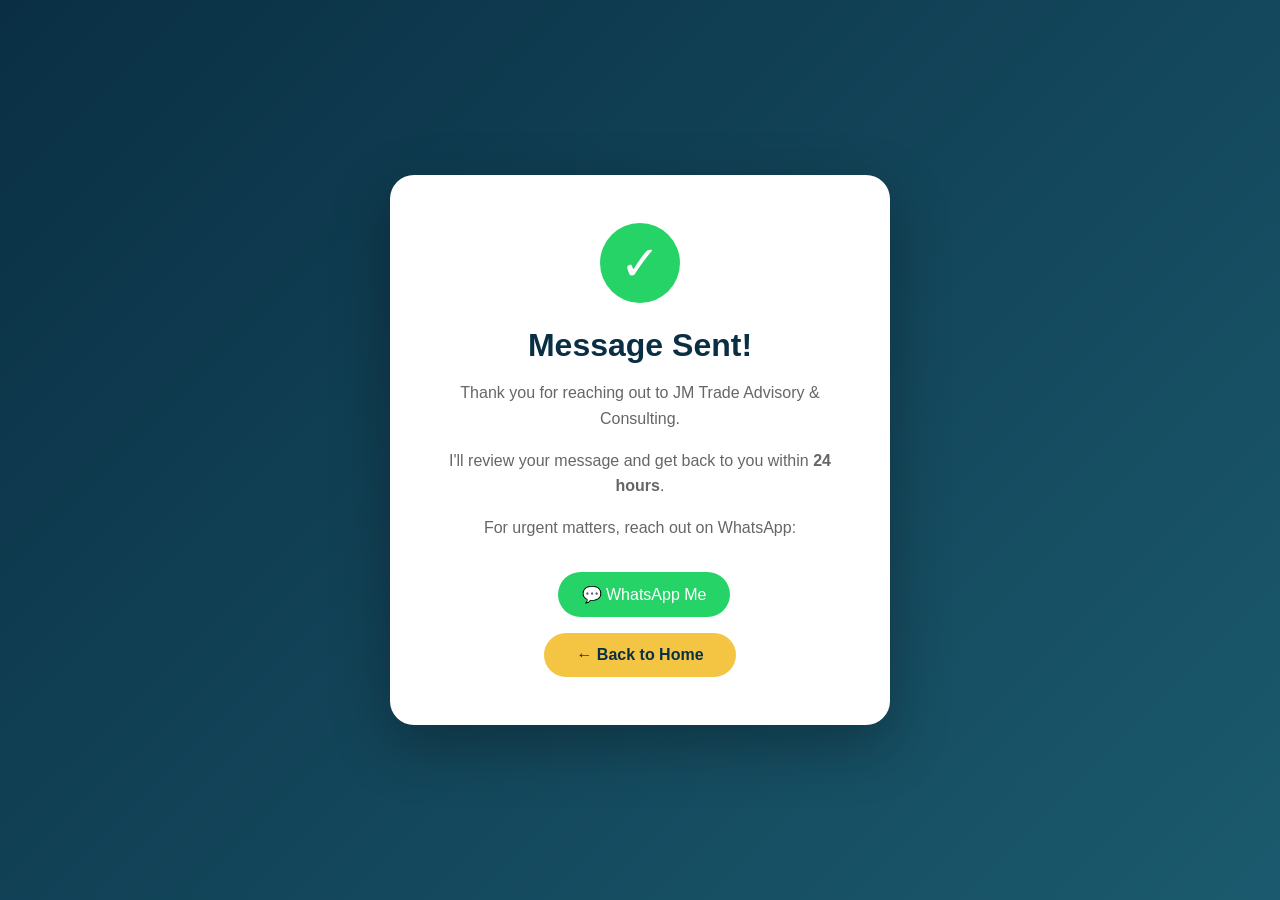
==== thank-you.html @ 04de5f15 "first commit" ====
<!DOCTYPE html>
<html lang="en">
<head>
    <meta charset="UTF-8">
    <meta name="viewport" content="width=device-width, initial-scale=1.0">
    <title>Message Sent | JM Trade Advisory</title>
    <style>
        * {
            margin: 0;
            padding: 0;
            box-sizing: border-box;
        }
        
        body {
            font-family: 'Segoe UI', Roboto, sans-serif;
            background: linear-gradient(135deg, #0a2f44 0%, #1b5a6e 100%);
            min-height: 100vh;
            display: flex;
            align-items: center;
            justify-content: center;
            padding: 20px;
        }
        
        .thankyou-card {
            background: white;
            max-width: 500px;
            padding: 3rem;
            border-radius: 24px;
            text-align: center;
            box-shadow: 0 20px 60px rgba(0,0,0,0.3);
            animation: fadeInUp 0.6s ease-out;
        }
        
        .checkmark {
            width: 80px;
            height: 80px;
            background: #25D366;
            border-radius: 50%;
            display: flex;
            align-items: center;
            justify-content: center;
            margin: 0 auto 1.5rem;
            font-size: 3rem;
            color: white;
        }
        
        h1 {
            color: #0a2f44;
            margin-bottom: 1rem;
        }
        
        p {
            color: #666;
            line-height: 1.6;
            margin-bottom: 1rem;
        }
        
        .btn {
            display: inline-block;
            background: #f4c542;
            color: #0a2f44;
            padding: 0.8rem 2rem;
            border-radius: 50px;
            text-decoration: none;
            font-weight: bold;
            margin-top: 1rem;
            transition: all 0.3s ease;
        }
        
        .btn:hover {
            transform: translateY(-3px);
            box-shadow: 0 8px 20px rgba(244, 197, 66, 0.3);
        }
        
        @keyframes fadeInUp {
            from {
                opacity: 0;
                transform: translateY(30px);
            }
            to {
                opacity: 1;
                transform: translateY(0);
            }
        }
        
        .whatsapp {
            display: inline-block;
            background: #25D366;
            color: white;
            padding: 0.8rem 1.5rem;
            border-radius: 50px;
            text-decoration: none;
            margin-top: 1rem;
            margin-left: 0.5rem;
        }
    </style>
</head>
<body>
    <div class="thankyou-card">
        <div class="checkmark">✓</div>
        <h1>Message Sent!</h1>
        <p>Thank you for reaching out to JM Trade Advisory & Consulting.</p>
        <p>I'll review your message and get back to you within <strong>24 hours</strong>.</p>
        <p>For urgent matters, reach out on WhatsApp:</p>
        <div>
            <a href="https://wa.me/243816099433" class="whatsapp" target="_blank">💬 WhatsApp Me</a>
        </div>
        <a href="index.html" class="btn">← Back to Home</a>
    </div>
</body>
</html>
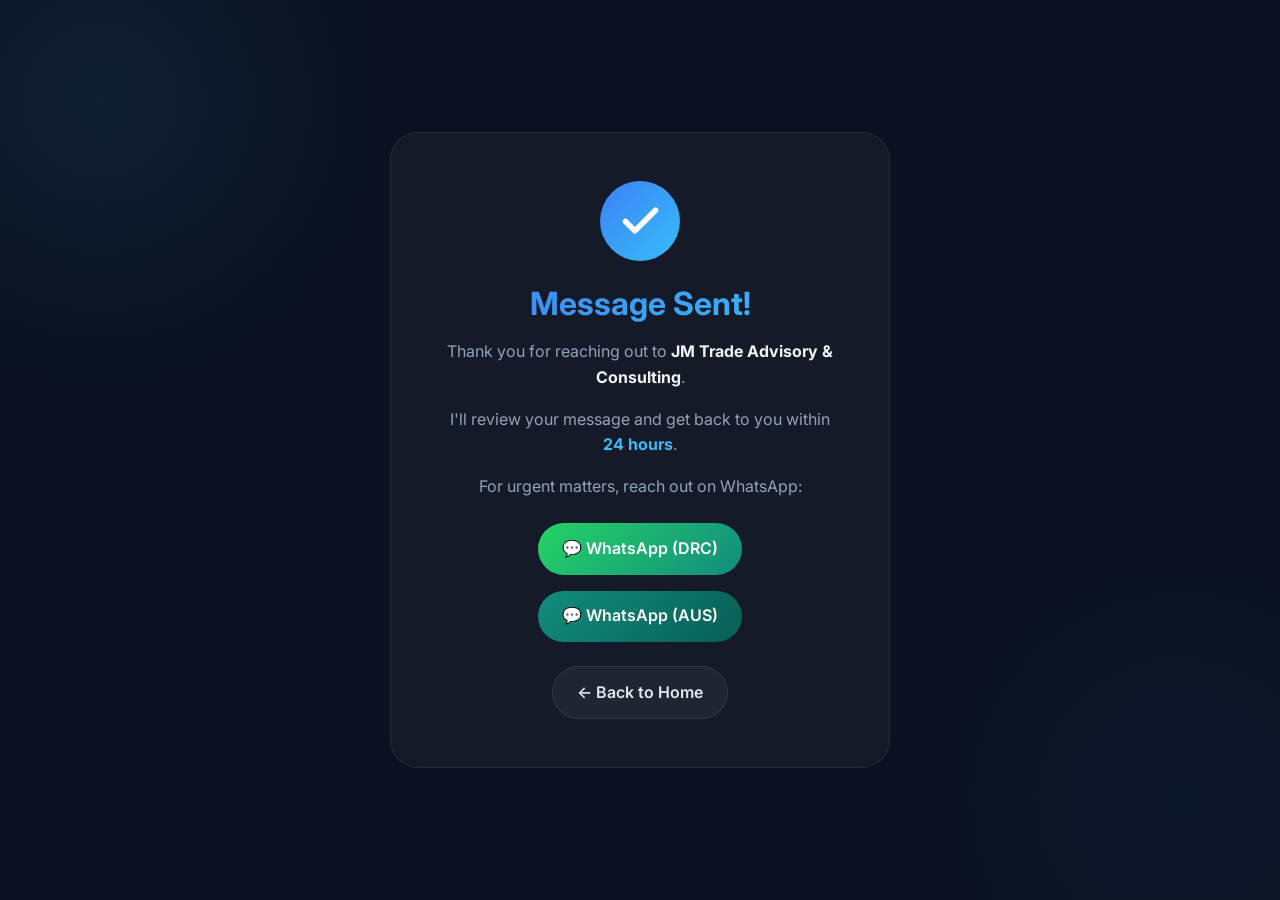
==== commit ba96a47c: "feat: add credentials section, professional profile, and update thankyou page - Added new Credential" ====
--- a/thank-you.html
+++ b/thank-you.html
@@ -3,73 +3,166 @@
 <head>
     <meta charset="UTF-8">
     <meta name="viewport" content="width=device-width, initial-scale=1.0">
-    <title>Message Sent | JM Trade Advisory</title>
+    <title>Message Sent | JM Trade Advisory & Consulting</title>
+    <meta name="description" content="Your message has been sent successfully. We'll get back to you within 24 hours.">
+    
+    <!-- Styles -->
+    <link rel="stylesheet" href="css/style.css">
+    
+    <!-- Additional thank-you specific styles (matching your theme) -->
     <style>
-        * {
-            margin: 0;
-            padding: 0;
-            box-sizing: border-box;
-        }
-        
-        body {
-            font-family: 'Segoe UI', Roboto, sans-serif;
-            background: linear-gradient(135deg, #0a2f44 0%, #1b5a6e 100%);
+        /* Full-height thank you section - matches your glass morphism */
+        .thankyou-section {
             min-height: 100vh;
             display: flex;
             align-items: center;
             justify-content: center;
-            padding: 20px;
+            background: var(--bg);
+            position: relative;
+            overflow: hidden;
+        }
+        
+        .thankyou-section::before {
+            content: "";
+            position: absolute;
+            width: 600px;
+            height: 600px;
+            background: radial-gradient(circle, rgba(56, 189, 248, 0.08), transparent 70%);
+            top: -200px;
+            left: -200px;
+            z-index: 0;
+            pointer-events: none;
+        }
+        
+        .thankyou-section::after {
+            content: "";
+            position: absolute;
+            width: 600px;
+            height: 600px;
+            background: radial-gradient(circle, rgba(59, 130, 246, 0.05), transparent 70%);
+            bottom: -200px;
+            right: -200px;
+            z-index: 0;
+            pointer-events: none;
         }
         
         .thankyou-card {
-            background: white;
+            background: var(--bg-card);
+            backdrop-filter: blur(10px);
+            border: 1px solid var(--border);
+            border-radius: var(--radius-xl);
+            padding: 3rem;
             max-width: 500px;
-            padding: 3rem;
-            border-radius: 24px;
+            width: 90%;
             text-align: center;
-            box-shadow: 0 20px 60px rgba(0,0,0,0.3);
+            position: relative;
+            z-index: 2;
             animation: fadeInUp 0.6s ease-out;
-        }
-        
-        .checkmark {
+            transition: var(--transition-base);
+        }
+        
+        .thankyou-card:hover {
+            transform: translateY(-6px);
+            border-color: var(--border-light);
+            box-shadow: var(--shadow-lg);
+        }
+        
+        .checkmark-circle {
             width: 80px;
             height: 80px;
-            background: #25D366;
+            background: var(--gradient-primary);
             border-radius: 50%;
             display: flex;
             align-items: center;
             justify-content: center;
             margin: 0 auto 1.5rem;
-            font-size: 3rem;
-            color: white;
-        }
-        
-        h1 {
-            color: #0a2f44;
+            animation: scaleIn 0.5s ease-out 0.2s both;
+        }
+        
+        .checkmark-circle svg {
+            width: 45px;
+            height: 45px;
+            stroke: white;
+            stroke-width: 3;
+            stroke-linecap: round;
+            stroke-linejoin: round;
+            fill: none;
+        }
+        
+        .thankyou-card h1 {
+            background: var(--gradient-primary);
+            -webkit-background-clip: text;
+            background-clip: text;
+            color: transparent;
             margin-bottom: 1rem;
-        }
-        
-        p {
-            color: #666;
+            font-size: 2rem;
+        }
+        
+        .thankyou-card p {
+            color: var(--muted);
             line-height: 1.6;
             margin-bottom: 1rem;
         }
         
-        .btn {
-            display: inline-block;
-            background: #f4c542;
-            color: #0a2f44;
-            padding: 0.8rem 2rem;
+        .thankyou-card strong {
+            color: var(--text-light);
+        }
+        
+        .btn-group {
+            display: flex;
+            gap: 1rem;
+            justify-content: center;
+            flex-wrap: wrap;
+            margin-top: 1.5rem;
+        }
+        
+        .btn-whatsapp {
+            display: inline-flex;
+            align-items: center;
+            gap: 8px;
+            background: linear-gradient(135deg, #25D366, #128C7E);
+            color: white;
+            padding: 0.8rem 1.5rem;
             border-radius: 50px;
             text-decoration: none;
-            font-weight: bold;
-            margin-top: 1rem;
-            transition: all 0.3s ease;
-        }
-        
-        .btn:hover {
+            font-weight: 600;
+            transition: var(--transition-base);
+        }
+        
+        .btn-whatsapp:hover {
             transform: translateY(-3px);
-            box-shadow: 0 8px 20px rgba(244, 197, 66, 0.3);
+            box-shadow: 0 10px 25px rgba(37, 211, 102, 0.3);
+        }
+        
+        .btn-back {
+            display: inline-flex;
+            align-items: center;
+            gap: 8px;
+            background: rgba(255, 255, 255, 0.05);
+            border: 1px solid var(--border);
+            color: var(--text);
+            padding: 0.8rem 1.5rem;
+            border-radius: 50px;
+            text-decoration: none;
+            font-weight: 600;
+            transition: var(--transition-base);
+        }
+        
+        .btn-back:hover {
+            border-color: var(--accent);
+            background: rgba(56, 189, 248, 0.1);
+            transform: translateY(-3px);
+        }
+        
+        @keyframes scaleIn {
+            from {
+                opacity: 0;
+                transform: scale(0.5);
+            }
+            to {
+                opacity: 1;
+                transform: scale(1);
+            }
         }
         
         @keyframes fadeInUp {
@@ -83,29 +176,46 @@
             }
         }
         
-        .whatsapp {
-            display: inline-block;
-            background: #25D366;
-            color: white;
-            padding: 0.8rem 1.5rem;
-            border-radius: 50px;
-            text-decoration: none;
-            margin-top: 1rem;
-            margin-left: 0.5rem;
+        @media (max-width: 768px) {
+            .thankyou-card {
+                padding: 2rem;
+            }
+            
+            .btn-group {
+                flex-direction: column;
+            }
+            
+            .btn-whatsapp,
+            .btn-back {
+                justify-content: center;
+            }
         }
     </style>
 </head>
 <body>
-    <div class="thankyou-card">
-        <div class="checkmark">✓</div>
-        <h1>Message Sent!</h1>
-        <p>Thank you for reaching out to JM Trade Advisory & Consulting.</p>
-        <p>I'll review your message and get back to you within <strong>24 hours</strong>.</p>
-        <p>For urgent matters, reach out on WhatsApp:</p>
-        <div>
-            <a href="https://wa.me/243816099433" class="whatsapp" target="_blank">💬 WhatsApp Me</a>
+    <div class="thankyou-section">
+        <div class="thankyou-card">
+            <div class="checkmark-circle">
+                <svg viewBox="0 0 24 24">
+                    <polyline points="20 6 9 17 4 12" />
+                </svg>
+            </div>
+            <h1>Message Sent!</h1>
+            <p>Thank you for reaching out to <strong>JM Trade Advisory & Consulting</strong>.</p>
+            <p>I'll review your message and get back to you within <strong style="color: var(--accent);">24 hours</strong>.</p>
+            <p>For urgent matters, reach out on WhatsApp:</p>
+            <div class="btn-group">
+                <a href="https://wa.me/243816099433" class="btn-whatsapp" target="_blank">
+                    💬 WhatsApp (DRC)
+                </a>
+                <a href="https://wa.me/61480510372" class="btn-whatsapp" target="_blank" style="background: linear-gradient(135deg, #128C7E, #075E54);">
+                    💬 WhatsApp (AUS)
+                </a>
+            </div>
+            <div style="margin-top: 1.5rem;">
+                <a href="index.html" class="btn-back">← Back to Home</a>
+            </div>
         </div>
-        <a href="index.html" class="btn">← Back to Home</a>
     </div>
 </body>
 </html>
--- a/css/style.css
+++ b/css/style.css
@@ -0,0 +1,1141 @@
+/* ========================================
+   JM TRADE ADVISORY - PREMIUM DESIGN SYSTEM
+   Dark Theme | Glass Morphism | Smooth Animations
+   ======================================== */
+
+/* Import Fonts */
+@import url('https://fonts.googleapis.com/css2?family=Inter:ital,wght@0,300;0,400;0,500;0,600;0,700;0,800;1,400&display=swap');
+
+/* =========================
+   DESIGN TOKENS
+========================= */
+:root {
+    /* Colors */
+    --bg: #0b1120;
+    --bg-soft: #0f172a;
+    --bg-card: rgba(255, 255, 255, 0.04);
+    --border: rgba(255, 255, 255, 0.08);
+    --border-light: rgba(255, 255, 255, 0.12);
+    
+    /* Brand Colors */
+    --primary: #3b82f6;
+    --primary-dark: #2563eb;
+    --accent: #38bdf8;
+    --accent-dark: #0284c7;
+    --gold: #d4af37;
+    --gold-dark: #b8941e;
+    
+    /* Text Colors */
+    --text: #e2e8f0;
+    --text-light: #f1f5f9;
+    --muted: #94a3b8;
+    --muted-dark: #64748b;
+    
+    /* Gradients */
+    --gradient-primary: linear-gradient(135deg, #3b82f6 0%, #38bdf8 100%);
+    --gradient-gold: linear-gradient(135deg, #d4af37 0%, #f59e0b 100%);
+    --gradient-glass: linear-gradient(135deg, rgba(255,255,255,0.1) 0%, rgba(255,255,255,0.03) 100%);
+    
+    /* Shadows */
+    --shadow-sm: 0 4px 6px rgba(0, 0, 0, 0.3);
+    --shadow-md: 0 10px 25px rgba(0, 0, 0, 0.2);
+    --shadow-lg: 0 20px 40px rgba(0, 0, 0, 0.3);
+    --shadow-glow: 0 0 20px rgba(56, 189, 248, 0.3);
+    --shadow-gold: 0 0 20px rgba(212, 175, 55, 0.3);
+    
+    /* Spacing */
+    --radius-sm: 8px;
+    --radius-md: 14px;
+    --radius-lg: 20px;
+    --radius-xl: 28px;
+    
+    /* Transitions */
+    --transition-fast: 0.2s ease;
+    --transition-base: 0.3s cubic-bezier(0.4, 0, 0.2, 1);
+    --transition-slow: 0.5s cubic-bezier(0.4, 0, 0.2, 1);
+    
+    /* Layout */
+    --header-height: 80px;
+    --container-width: 1280px;
+}
+
+/* =========================
+   RESET & BASE
+========================= */
+* {
+    margin: 0;
+    padding: 0;
+    box-sizing: border-box;
+}
+
+html {
+    scroll-behavior: smooth;
+}
+
+body {
+    font-family: 'Inter', -apple-system, BlinkMacSystemFont, sans-serif;
+    background: var(--bg);
+    color: var(--text);
+    line-height: 1.6;
+    overflow-x: hidden;
+}
+
+/* Custom Scrollbar */
+::-webkit-scrollbar {
+    width: 8px;
+}
+
+::-webkit-scrollbar-track {
+    background: var(--bg-soft);
+}
+
+::-webkit-scrollbar-thumb {
+    background: var(--accent);
+    border-radius: 4px;
+}
+
+::-webkit-scrollbar-thumb:hover {
+    background: var(--primary);
+}
+
+::selection {
+    background: var(--accent);
+    color: var(--bg);
+}
+
+/* =========================
+   TYPOGRAPHY
+========================= */
+h1, h2, h3, h4 {
+    font-weight: 700;
+    line-height: 1.2;
+}
+
+h1 {
+    font-size: 3.5rem;
+    margin-bottom: 1.5rem;
+}
+
+h2 {
+    font-size: 2.5rem;
+    margin-bottom: 1rem;
+}
+
+h3 {
+    font-size: 1.3rem;
+    margin-bottom: 0.75rem;
+}
+
+h4 {
+    font-size: 1rem;
+    margin-bottom: 0.5rem;
+}
+
+.highlight {
+    background: var(--gradient-primary);
+    -webkit-background-clip: text;
+    background-clip: text;
+    color: transparent;
+}
+
+/* =========================
+   CONTAINER & LAYOUT
+========================= */
+.container {
+    width: 90%;
+    max-width: var(--container-width);
+    margin: 0 auto;
+    position: relative;
+    z-index: 2;
+}
+
+.section {
+    padding: 100px 0;
+    position: relative;
+    overflow: hidden;
+}
+
+/* Animated Background Glow */
+.section::before {
+    content: "";
+    position: absolute;
+    width: 500px;
+    height: 500px;
+    background: radial-gradient(circle, rgba(56, 189, 248, 0.08), transparent 70%);
+    top: -200px;
+    left: -200px;
+    z-index: 0;
+    pointer-events: none;
+}
+
+.section::after {
+    content: "";
+    position: absolute;
+    width: 500px;
+    height: 500px;
+    background: radial-gradient(circle, rgba(59, 130, 246, 0.05), transparent 70%);
+    bottom: -200px;
+    right: -200px;
+    z-index: 0;
+    pointer-events: none;
+}
+
+/* Alternate section backgrounds */
+.section:nth-child(even) {
+    background: var(--bg-soft);
+}
+
+/* =========================
+   HEADER - GLASS MORPHISM
+========================= */
+header {
+    position: fixed;
+    width: 100%;
+    top: 0;
+    backdrop-filter: blur(16px);
+    background: rgba(11, 17, 32, 0.85);
+    border-bottom: 1px solid var(--border);
+    z-index: 1000;
+    transition: var(--transition-base);
+}
+
+header.scrolled {
+    background: rgba(11, 17, 32, 0.95);
+    box-shadow: var(--shadow-md);
+}
+
+.header-flex {
+    display: flex;
+    justify-content: space-between;
+    align-items: center;
+    height: var(--header-height);
+}
+
+.logo a {
+    font-weight: 800;
+    font-size: 1.4rem;
+    text-decoration: none;
+    background: var(--gradient-primary);
+    -webkit-background-clip: text;
+    background-clip: text;
+    color: transparent;
+}
+
+.logo span {
+    font-size: 0.7rem;
+    color: var(--muted);
+    display: block;
+}
+
+/* Navigation */
+nav ul {
+    display: flex;
+    gap: 2rem;
+    list-style: none;
+}
+
+nav a {
+    color: var(--muted);
+    text-decoration: none;
+    font-size: 0.9rem;
+    font-weight: 500;
+    transition: var(--transition-base);
+    position: relative;
+}
+
+nav a::after {
+    content: "";
+    position: absolute;
+    width: 0;
+    height: 2px;
+    background: var(--gradient-primary);
+    left: 0;
+    bottom: -6px;
+    transition: var(--transition-base);
+    border-radius: 2px;
+}
+
+nav a:hover::after,
+nav a.active::after {
+    width: 100%;
+}
+
+nav a:hover {
+    color: var(--text-light);
+}
+
+.nav-cta {
+    background: var(--gradient-primary);
+    color: white !important;
+    padding: 0.5rem 1.2rem;
+    border-radius: 50px;
+}
+
+.nav-cta::after {
+    display: none;
+}
+
+.nav-cta:hover {
+    transform: translateY(-2px);
+    box-shadow: var(--shadow-glow);
+}
+
+.mobile-menu-btn {
+    display: none;
+    background: none;
+    border: none;
+    color: var(--text);
+    font-size: 1.5rem;
+    cursor: pointer;
+}
+
+/* =========================
+   HERO SECTION
+========================= */
+.section-hero {
+    min-height: 100vh;
+    display: flex;
+    align-items: center;
+    text-align: center;
+    background: radial-gradient(circle at 30% 10%, #1e293b, #020617);
+    padding: 0;
+    position: relative;
+    overflow: hidden;
+}
+
+.section-hero::before {
+    width: 800px;
+    height: 800px;
+    background: radial-gradient(circle, rgba(56, 189, 248, 0.15), transparent 70%);
+    top: -300px;
+    left: -300px;
+}
+
+.section-hero::after {
+    width: 800px;
+    height: 800px;
+    background: radial-gradient(circle, rgba(59, 130, 246, 0.1), transparent 70%);
+    bottom: -300px;
+    right: -300px;
+}
+
+.hero-content {
+    max-width: 800px;
+    margin: 0 auto;
+    position: relative;
+    z-index: 2;
+}
+
+.hero-badge {
+    display: inline-block;
+    background: rgba(255, 255, 255, 0.05);
+    backdrop-filter: blur(10px);
+    padding: 0.5rem 1.2rem;
+    border-radius: 50px;
+    margin-bottom: 1.5rem;
+    font-size: 0.8rem;
+    color: var(--accent);
+    border: 1px solid var(--border);
+    animation: fadeInUp 0.6s ease-out;
+}
+
+.hero-content h1 {
+    animation: fadeInUp 0.8s ease-out 0.2s both;
+}
+
+.subtext {
+    color: var(--muted);
+    margin-bottom: 2rem;
+    font-size: 1.1rem;
+    animation: fadeInUp 0.8s ease-out 0.4s both;
+}
+
+.hero-buttons {
+    display: flex;
+    justify-content: center;
+    gap: 1rem;
+    animation: fadeInUp 0.8s ease-out 0.6s both;
+}
+
+/* =========================
+   BUTTONS
+========================= */
+.btn {
+    display: inline-block;
+    padding: 0.8rem 1.8rem;
+    border-radius: 50px;
+    text-decoration: none;
+    font-weight: 600;
+    font-size: 0.9rem;
+    transition: var(--transition-base);
+    cursor: pointer;
+    border: none;
+}
+
+.btn-primary {
+    background: var(--gradient-primary);
+    color: white;
+    box-shadow: var(--shadow-glow);
+}
+
+.btn-primary:hover {
+    transform: translateY(-3px);
+    box-shadow: 0 10px 30px rgba(59, 130, 246, 0.4);
+}
+
+.btn-outline {
+    border: 1px solid var(--border);
+    background: transparent;
+    color: var(--text);
+}
+
+.btn-outline:hover {
+    border-color: var(--accent);
+    background: rgba(56, 189, 248, 0.1);
+    transform: translateY(-3px);
+}
+
+/* =========================
+   SECTION HEADER
+========================= */
+.section-header {
+    text-align: center;
+    margin-bottom: 4rem;
+}
+
+.section-tag {
+    color: var(--accent);
+    font-size: 0.75rem;
+    text-transform: uppercase;
+    letter-spacing: 2px;
+    font-weight: 600;
+}
+
+.section-header h2 {
+    font-size: 2.5rem;
+    margin: 1rem 0 0.5rem;
+    position: relative;
+    display: inline-block;
+}
+
+.section-header h2::after {
+    content: '';
+    position: absolute;
+    bottom: -10px;
+    left: 50%;
+    transform: translateX(-50%);
+    width: 60px;
+    height: 3px;
+    background: var(--gradient-primary);
+    border-radius: 2px;
+}
+
+.section-header p {
+    color: var(--muted);
+    max-width: 600px;
+    margin: 1rem auto 0;
+}
+
+/* =========================
+   CARDS - GLASS EFFECT
+========================= */
+.stat-box,
+.service-card,
+.pricing-card,
+.blog-post,
+.contact-card {
+    background: var(--bg-card);
+    backdrop-filter: blur(10px);
+    border: 1px solid var(--border);
+    border-radius: var(--radius-lg);
+    padding: 2rem;
+    transition: var(--transition-base);
+}
+
+.stat-box:hover,
+.service-card:hover,
+.pricing-card:hover,
+.blog-post:hover,
+.contact-card:hover {
+    transform: translateY(-6px);
+    border-color: var(--border-light);
+    box-shadow: var(--shadow-lg);
+}
+
+/* Stats Cards */
+.stat-box {
+    text-align: center;
+    position: relative;
+    overflow: hidden;
+}
+
+.stat-box::before {
+    content: '';
+    position: absolute;
+    top: 0;
+    left: 0;
+    right: 0;
+    height: 3px;
+    background: var(--gradient-primary);
+}
+
+.stat-box h3 {
+    font-size: 3rem;
+    background: var(--gradient-primary);
+    -webkit-background-clip: text;
+    background-clip: text;
+    color: transparent;
+    margin-bottom: 0.5rem;
+}
+
+.stat-box p {
+    font-weight: 600;
+    margin-bottom: 0.25rem;
+}
+
+.stat-box small {
+    color: var(--muted);
+    font-size: 0.8rem;
+}
+
+/* Service Cards */
+.service-card {
+    text-align: center;
+}
+
+.service-icon {
+    font-size: 3rem;
+    margin-bottom: 1rem;
+    display: inline-block;
+}
+
+.service-card h3 {
+    margin-bottom: 0.75rem;
+}
+
+.service-card p {
+    color: var(--muted);
+    margin-bottom: 1rem;
+    font-size: 0.9rem;
+}
+
+.service-link {
+    color: var(--accent);
+    text-decoration: none;
+    font-weight: 600;
+    font-size: 0.85rem;
+    display: inline-flex;
+    align-items: center;
+    gap: 5px;
+    transition: var(--transition-base);
+}
+
+.service-link:hover {
+    gap: 10px;
+    color: var(--primary);
+}
+
+/* Pricing Cards */
+.pricing-card {
+    text-align: center;
+    position: relative;
+}
+
+.pricing-card.featured {
+    border: 1px solid var(--accent);
+    transform: scale(1.05);
+    background: linear-gradient(135deg, rgba(56, 189, 248, 0.05), rgba(59, 130, 246, 0.02));
+}
+
+.pricing-badge {
+    position: absolute;
+    top: -12px;
+    left: 50%;
+    transform: translateX(-50%);
+    background: var(--gradient-primary);
+    color: white;
+    padding: 0.2rem 1rem;
+    border-radius: 50px;
+    font-size: 0.7rem;
+    font-weight: 700;
+}
+
+.pricing-price {
+    font-size: 2.5rem;
+    font-weight: 800;
+    margin: 1rem 0;
+}
+
+.pricing-price span {
+    font-size: 0.9rem;
+    font-weight: normal;
+    color: var(--muted);
+}
+
+.pricing-features {
+    list-style: none;
+    text-align: left;
+    margin: 1.5rem 0;
+}
+
+.pricing-features li {
+    padding: 0.4rem 0;
+    color: var(--muted);
+    display: flex;
+    align-items: center;
+    gap: 0.5rem;
+    font-size: 0.9rem;
+}
+
+.pricing-features li::before {
+    content: '✓';
+    color: var(--accent);
+    font-weight: bold;
+}
+
+.btn-pricing {
+    display: inline-block;
+    width: 100%;
+    padding: 0.7rem;
+    border-radius: 50px;
+    text-decoration: none;
+    font-weight: 600;
+    background: rgba(255, 255, 255, 0.05);
+    color: var(--text);
+    transition: var(--transition-base);
+}
+
+.btn-pricing.primary,
+.btn-pricing:hover {
+    background: var(--gradient-primary);
+    color: white;
+    transform: translateY(-2px);
+}
+
+/* =========================
+   GRID SYSTEMS
+========================= */
+.stats-grid,
+.service-grid,
+.pricing-grid,
+.blog-grid {
+    display: grid;
+    gap: 1.5rem;
+}
+
+.stats-grid {
+    grid-template-columns: repeat(3, 1fr);
+}
+
+.service-grid {
+    grid-template-columns: repeat(4, 1fr);
+}
+
+.pricing-grid {
+    grid-template-columns: repeat(3, 1fr);
+}
+
+.blog-grid {
+    grid-template-columns: repeat(2, 1fr);
+}
+
+/* =========================
+   ABOUT SECTION
+========================= */
+.about-flex {
+    display: flex;
+    gap: 4rem;
+    align-items: center;
+}
+
+.about-image {
+    flex: 1;
+    position: relative;
+}
+
+.about-image img {
+    width: 100%;
+    max-width: 380px;
+    border-radius: var(--radius-xl);
+    border: 1px solid var(--border);
+    transition: var(--transition-base);
+}
+
+.about-image img:hover {
+    transform: scale(1.02);
+    border-color: var(--accent);
+}
+
+.about-experience {
+    position: absolute;
+    bottom: 20px;
+    right: 20px;
+    background: var(--gradient-primary);
+    padding: 0.8rem 1.2rem;
+    border-radius: var(--radius-md);
+    text-align: center;
+    font-weight: bold;
+}
+
+.about-experience span {
+    font-size: 1.5rem;
+    display: block;
+    font-weight: 800;
+}
+
+.about-experience p {
+    font-size: 0.7rem;
+}
+
+.about-text {
+    flex: 1;
+}
+
+.about-text p {
+    margin-bottom: 1rem;
+    color: var(--muted);
+}
+
+.about-text strong {
+    color: var(--text-light);
+}
+
+.diff-compare {
+    display: flex;
+    gap: 1.5rem;
+    margin: 1.5rem 0;
+}
+
+.diff-compare div {
+    flex: 1;
+    padding: 1.2rem;
+    background: rgba(255, 255, 255, 0.03);
+    border-radius: var(--radius-md);
+    transition: var(--transition-base);
+}
+
+.diff-compare div:hover {
+    background: rgba(255, 255, 255, 0.05);
+}
+
+.diff-compare h4 {
+    margin-bottom: 0.8rem;
+}
+
+.diff-compare ul {
+    list-style: none;
+}
+
+.diff-compare li {
+    padding: 0.3rem 0;
+    color: var(--muted);
+    font-size: 0.85rem;
+}
+
+/* Blog Cards */
+.blog-category {
+    display: inline-block;
+    background: rgba(56, 189, 248, 0.1);
+    color: var(--accent);
+    padding: 0.2rem 0.8rem;
+    border-radius: 50px;
+    font-size: 0.7rem;
+    font-weight: 600;
+    margin-bottom: 1rem;
+}
+
+.blog-post h3 {
+    font-size: 1.2rem;
+    margin-bottom: 0.5rem;
+}
+
+.blog-meta {
+    font-size: 0.75rem;
+    color: var(--muted-dark);
+    margin-bottom: 1rem;
+}
+
+.read-more {
+    color: var(--accent);
+    text-decoration: none;
+    font-weight: 600;
+    font-size: 0.85rem;
+    display: inline-flex;
+    align-items: center;
+    gap: 5px;
+    margin-top: 1rem;
+    transition: var(--transition-base);
+}
+
+.read-more:hover {
+    gap: 10px;
+    color: var(--primary);
+}
+
+/* =========================
+   CONTACT SECTION
+========================= */
+.contact-flex {
+    display: flex;
+    gap: 3rem;
+}
+
+.contact-info,
+.contact-form {
+    flex: 1;
+}
+
+.contact-card {
+    display: flex;
+    align-items: center;
+    gap: 1rem;
+    padding: 1.2rem;
+    margin-bottom: 1rem;
+}
+
+.contact-icon {
+    font-size: 2rem;
+}
+
+.contact-card h3 {
+    font-size: 1rem;
+    margin-bottom: 0.25rem;
+}
+
+.contact-card a {
+    color: var(--text);
+    text-decoration: none;
+    transition: var(--transition-base);
+}
+
+.contact-card a:hover {
+    color: var(--accent);
+}
+
+.btn-wa {
+    display: inline-block;
+    background: linear-gradient(135deg, #25D366, #128C7E);
+    color: white;
+    padding: 0.8rem 1.5rem;
+    border-radius: 50px;
+    text-decoration: none;
+    font-weight: 600;
+    margin: 1rem 0;
+    text-align: center;
+    width: 100%;
+    transition: var(--transition-base);
+}
+
+.btn-wa:hover {
+    transform: translateY(-3px);
+    box-shadow: var(--shadow-glow);
+}
+
+.consult-prompt {
+    background: rgba(255, 255, 255, 0.03);
+    padding: 1.2rem;
+    border-radius: var(--radius-md);
+    margin-top: 1rem;
+}
+
+.consult-prompt h4 {
+    margin-bottom: 0.5rem;
+}
+
+.form-group {
+    margin-bottom: 1rem;
+}
+
+.contact-form input,
+.contact-form textarea {
+    width: 100%;
+    padding: 0.8rem 1rem;
+    background: rgba(255, 255, 255, 0.05);
+    border: 1px solid var(--border);
+    border-radius: var(--radius-md);
+    color: var(--text);
+    font-family: inherit;
+    transition: var(--transition-base);
+}
+
+.contact-form input:focus,
+.contact-form textarea:focus {
+    outline: none;
+    border-color: var(--accent);
+    background: rgba(56, 189, 248, 0.05);
+}
+
+/* =========================
+   SCROLL HINT
+========================= */
+.scroll-hint {
+    position: absolute;
+    bottom: 30px;
+    left: 50%;
+    transform: translateX(-50%);
+    text-align: center;
+    cursor: pointer;
+    animation: bounce 2s infinite;
+    z-index: 10;
+}
+
+.scroll-hint span {
+    font-size: 0.7rem;
+    opacity: 0.7;
+}
+
+.mouse {
+    width: 26px;
+    height: 40px;
+    border: 2px solid var(--border);
+    border-radius: 20px;
+    margin: 5px auto 0;
+    position: relative;
+}
+
+.wheel {
+    width: 3px;
+    height: 8px;
+    background: var(--accent);
+    border-radius: 2px;
+    position: absolute;
+    top: 8px;
+    left: 50%;
+    transform: translateX(-50%);
+    animation: scrollWheel 1.5s infinite;
+}
+
+@keyframes scrollWheel {
+    0% { opacity: 1; transform: translateX(-50%) translateY(0); }
+    100% { opacity: 0; transform: translateX(-50%) translateY(15px); }
+}
+
+@keyframes bounce {
+    0%, 100% { transform: translateX(-50%) translateY(0); }
+    50% { transform: translateX(-50%) translateY(10px); }
+}
+
+@keyframes fadeInUp {
+    from {
+        opacity: 0;
+        transform: translateY(30px);
+    }
+    to {
+        opacity: 1;
+        transform: translateY(0);
+    }
+}
+
+/* =========================
+   PROGRESS DOTS
+========================= */
+.scroll-progress {
+    position: fixed;
+    right: 30px;
+    top: 50%;
+    transform: translateY(-50%);
+    z-index: 999;
+    display: flex;
+    flex-direction: column;
+    gap: 12px;
+}
+
+.progress-dot {
+    width: 10px;
+    height: 10px;
+    border-radius: 50%;
+    background: rgba(255, 255, 255, 0.2);
+    cursor: pointer;
+    transition: var(--transition-base);
+}
+
+.progress-dot::before {
+    content: attr(data-tooltip);
+    position: absolute;
+    right: 20px;
+    top: 50%;
+    transform: translateY(-50%);
+    background: var(--bg-soft);
+    color: var(--text);
+    padding: 4px 8px;
+    border-radius: 8px;
+    font-size: 10px;
+    white-space: nowrap;
+    opacity: 0;
+    visibility: hidden;
+    transition: var(--transition-base);
+}
+
+.progress-dot:hover::before {
+    opacity: 1;
+    visibility: visible;
+    right: 25px;
+}
+
+.progress-dot.active {
+    background: var(--accent);
+    transform: scale(1.5);
+    box-shadow: var(--shadow-glow);
+}
+
+/* =========================
+   FOOTER
+========================= */
+footer {
+    background: #020617;
+    padding: 3rem 0 1.5rem;
+    border-top: 1px solid var(--border);
+}
+
+.footer-grid {
+    display: grid;
+    grid-template-columns: repeat(3, 1fr);
+    gap: 2rem;
+    margin-bottom: 2rem;
+}
+
+.footer-brand h3 {
+    font-size: 1.2rem;
+    margin-bottom: 0.5rem;
+    background: var(--gradient-primary);
+    -webkit-background-clip: text;
+    background-clip: text;
+    color: transparent;
+}
+
+.footer-brand p,
+.footer-contact p {
+    color: var(--muted);
+    font-size: 0.85rem;
+}
+
+.footer-links h4,
+.footer-contact h4 {
+    color: var(--text-light);
+    margin-bottom: 1rem;
+    font-size: 1rem;
+}
+
+.footer-links ul {
+    list-style: none;
+}
+
+.footer-links li {
+    margin-bottom: 0.5rem;
+}
+
+.footer-links a {
+    color: var(--muted);
+    text-decoration: none;
+    font-size: 0.85rem;
+    transition: var(--transition-base);
+}
+
+.footer-links a:hover {
+    color: var(--accent);
+    transform: translateX(5px);
+    display: inline-block;
+}
+
+.footer-bottom {
+    text-align: center;
+    padding-top: 1.5rem;
+    border-top: 1px solid var(--border);
+    color: var(--muted-dark);
+    font-size: 0.8rem;
+}
+
+/* =========================
+   ANIMATIONS ON SCROLL
+========================= */
+.service-card,
+.stat-box,
+.blog-post,
+.pricing-card {
+    opacity: 0;
+    transform: translateY(30px);
+    transition: all 0.6s cubic-bezier(0.4, 0, 0.2, 1);
+    transition-delay: calc(var(--index, 0) * 0.1s);
+}
+
+.service-card.visible,
+.stat-box.visible,
+.blog-post.visible,
+.pricing-card.visible {
+    opacity: 1;
+    transform: translateY(0);
+}
+
+/* Staggered delays */
+.service-card:nth-child(1) { --index: 1; }
+.service-card:nth-child(2) { --index: 2; }
+.service-card:nth-child(3) { --index: 3; }
+.service-card:nth-child(4) { --index: 4; }
+.stat-box:nth-child(1) { --index: 1; }
+.stat-box:nth-child(2) { --index: 2; }
+.stat-box:nth-child(3) { --index: 3; }
+
+/* =========================
+   RESPONSIVE DESIGN
+========================= */
+@media (max-width: 1024px) {
+    h1 { font-size: 2.8rem; }
+    h2 { font-size: 2rem; }
+    .service-grid { grid-template-columns: repeat(2, 1fr); }
+    .stats-grid { grid-template-columns: repeat(2, 1fr); }
+}
+
+@media (max-width: 768px) {
+    .section { padding: 80px 0; }
+    h1 { font-size: 2rem; }
+    h2 { font-size: 1.6rem; }
+    
+    nav ul {
+        display: none;
+    }
+    
+    .mobile-menu-btn {
+        display: block;
+    }
+    
+    nav.active ul {
+        display: flex;
+        flex-direction: column;
+        position: absolute;
+        top: var(--header-height);
+        right: 20px;
+        background: var(--bg-soft);
+        padding: 1rem;
+        border-radius: var(--radius-md);
+        border: 1px solid var(--border);
+        gap: 1rem;
+        min-width: 150px;
+    }
+    
+    .stats-grid,
+    .service-grid,
+    .pricing-grid,
+    .contact-flex,
+    .footer-grid,
+    .about-flex {
+        grid-template-columns: 1fr;
+        flex-direction: column;
+    }
+    
+    .stats-grid { grid-template-columns: 1fr; }
+    .pricing-card.featured { transform: scale(1); }
+    .diff-compare { flex-direction: column; }
+    .about-flex { text-align: center; }
+    .hero-buttons { flex-direction: column; align-items: center; }
+    .scroll-progress { right: 15px; }
+    .progress-dot::before { display: none; }
+    .blog-grid { grid-template-columns: 1fr; }
+}
+
+@media (max-width: 480px) {
+    .container { width: 92%; }
+    .btn { padding: 0.6rem 1.2rem; font-size: 0.8rem; }
+    .section-header h2 { font-size: 1.4rem; }
+    .stat-box h3 { font-size: 2rem; }
+    .service-card { padding: 1.5rem; }
+}
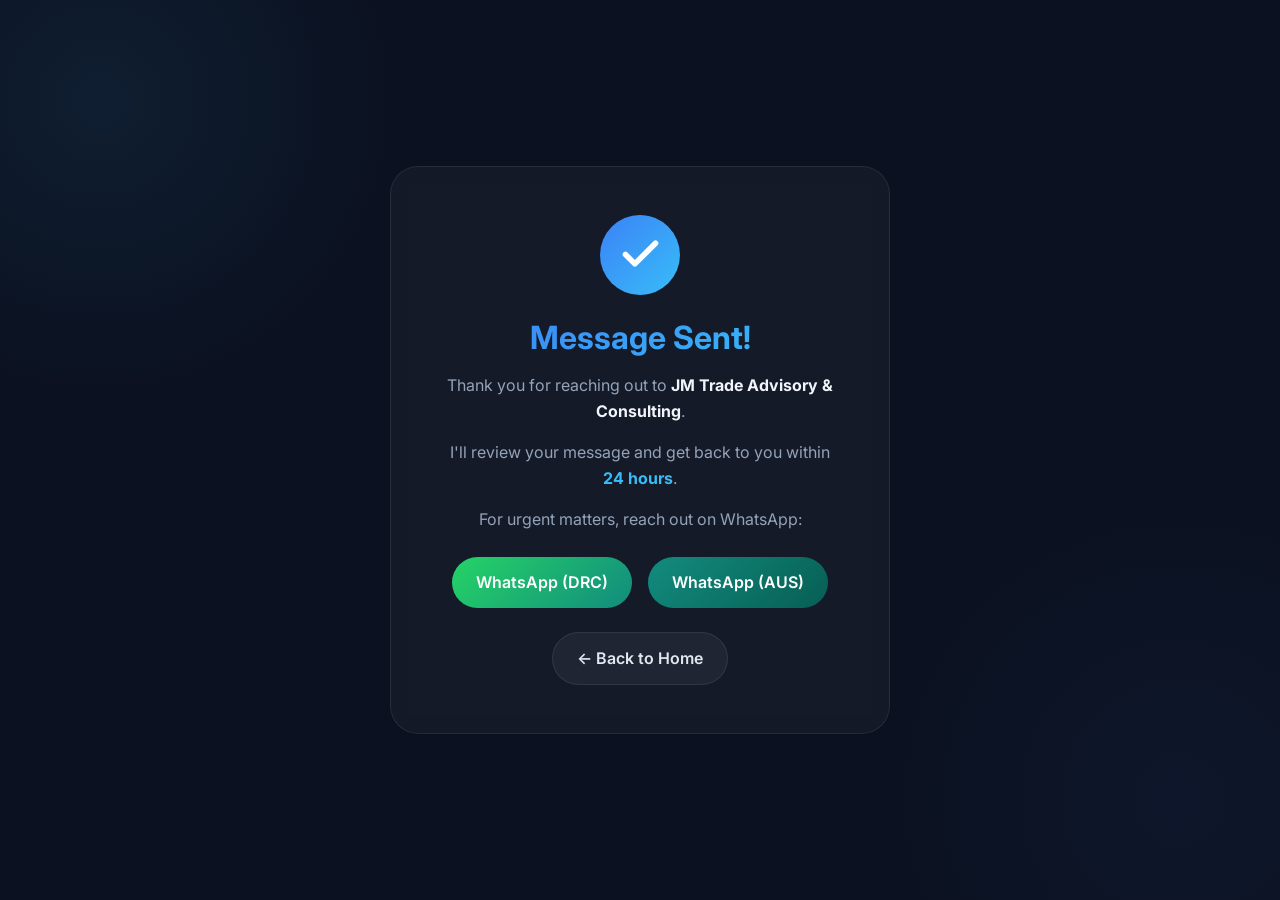
==== commit b153e013: "Updated homepage and thank you page" ====
--- a/thank-you.html
+++ b/thank-you.html
@@ -206,10 +206,10 @@
             <p>For urgent matters, reach out on WhatsApp:</p>
             <div class="btn-group">
                 <a href="https://wa.me/243816099433" class="btn-whatsapp" target="_blank">
-                    💬 WhatsApp (DRC)
+                    WhatsApp (DRC)
                 </a>
                 <a href="https://wa.me/61480510372" class="btn-whatsapp" target="_blank" style="background: linear-gradient(135deg, #128C7E, #075E54);">
-                    💬 WhatsApp (AUS)
+                    WhatsApp (AUS)
                 </a>
             </div>
             <div style="margin-top: 1.5rem;">
--- a/css/style.css
+++ b/css/style.css
@@ -1,6 +1,7 @@
 /* ========================================
    JM TRADE ADVISORY - PREMIUM DESIGN SYSTEM
    Dark Theme | Glass Morphism | Smooth Animations
+   FULLY RESPONSIVE
    ======================================== */
 
 /* Import Fonts */
@@ -66,6 +67,9 @@
     margin: 0;
     padding: 0;
     box-sizing: border-box;
+    max-width: 100%;
+    word-wrap: break-word;
+    overflow-wrap: break-word;
 }
 
 html {
@@ -78,24 +82,28 @@
     color: var(--text);
     line-height: 1.6;
     overflow-x: hidden;
+    -webkit-font-smoothing: antialiased;
+    -moz-osx-font-smoothing: grayscale;
 }
 
 /* Custom Scrollbar */
-::-webkit-scrollbar {
-    width: 8px;
-}
-
-::-webkit-scrollbar-track {
-    background: var(--bg-soft);
-}
-
-::-webkit-scrollbar-thumb {
-    background: var(--accent);
-    border-radius: 4px;
-}
-
-::-webkit-scrollbar-thumb:hover {
-    background: var(--primary);
+@media (min-width: 768px) {
+    ::-webkit-scrollbar {
+        width: 8px;
+    }
+    
+    ::-webkit-scrollbar-track {
+        background: var(--bg-soft);
+    }
+    
+    ::-webkit-scrollbar-thumb {
+        background: var(--accent);
+        border-radius: 4px;
+    }
+    
+    ::-webkit-scrollbar-thumb:hover {
+        background: var(--primary);
+    }
 }
 
 ::selection {
@@ -112,17 +120,17 @@
 }
 
 h1 {
-    font-size: 3.5rem;
-    margin-bottom: 1.5rem;
+    font-size: clamp(2rem, 6vw, 3.5rem);
+    margin-bottom: clamp(1rem, 3vw, 1.5rem);
 }
 
 h2 {
-    font-size: 2.5rem;
-    margin-bottom: 1rem;
+    font-size: clamp(1.5rem, 5vw, 2.5rem);
+    margin-bottom: clamp(0.75rem, 2vw, 1rem);
 }
 
 h3 {
-    font-size: 1.3rem;
+    font-size: clamp(1.1rem, 3.5vw, 1.3rem);
     margin-bottom: 0.75rem;
 }
 
@@ -142,15 +150,14 @@
    CONTAINER & LAYOUT
 ========================= */
 .container {
-    width: 90%;
-    max-width: var(--container-width);
+    width: min(90%, var(--container-width));
     margin: 0 auto;
     position: relative;
     z-index: 2;
 }
 
 .section {
-    padding: 100px 0;
+    padding: clamp(60px, 10vw, 100px) 0;
     position: relative;
     overflow: hidden;
 }
@@ -159,8 +166,8 @@
 .section::before {
     content: "";
     position: absolute;
-    width: 500px;
-    height: 500px;
+    width: clamp(300px, 50vw, 500px);
+    height: clamp(300px, 50vw, 500px);
     background: radial-gradient(circle, rgba(56, 189, 248, 0.08), transparent 70%);
     top: -200px;
     left: -200px;
@@ -171,8 +178,8 @@
 .section::after {
     content: "";
     position: absolute;
-    width: 500px;
-    height: 500px;
+    width: clamp(300px, 50vw, 500px);
+    height: clamp(300px, 50vw, 500px);
     background: radial-gradient(circle, rgba(59, 130, 246, 0.05), transparent 70%);
     bottom: -200px;
     right: -200px;
@@ -213,7 +220,7 @@
 
 .logo a {
     font-weight: 800;
-    font-size: 1.4rem;
+    font-size: clamp(1rem, 4vw, 1.4rem);
     text-decoration: none;
     background: var(--gradient-primary);
     -webkit-background-clip: text;
@@ -287,6 +294,7 @@
     color: var(--text);
     font-size: 1.5rem;
     cursor: pointer;
+    padding: 0.5rem;
 }
 
 /* =========================
@@ -324,6 +332,7 @@
     margin: 0 auto;
     position: relative;
     z-index: 2;
+    padding: 0 1rem;
 }
 
 .hero-badge {
@@ -333,7 +342,7 @@
     padding: 0.5rem 1.2rem;
     border-radius: 50px;
     margin-bottom: 1.5rem;
-    font-size: 0.8rem;
+    font-size: clamp(0.7rem, 3vw, 0.8rem);
     color: var(--accent);
     border: 1px solid var(--border);
     animation: fadeInUp 0.6s ease-out;
@@ -346,7 +355,7 @@
 .subtext {
     color: var(--muted);
     margin-bottom: 2rem;
-    font-size: 1.1rem;
+    font-size: clamp(1rem, 3vw, 1.1rem);
     animation: fadeInUp 0.8s ease-out 0.4s both;
 }
 
@@ -355,6 +364,7 @@
     justify-content: center;
     gap: 1rem;
     animation: fadeInUp 0.8s ease-out 0.6s both;
+    flex-wrap: wrap;
 }
 
 /* =========================
@@ -362,14 +372,15 @@
 ========================= */
 .btn {
     display: inline-block;
-    padding: 0.8rem 1.8rem;
+    padding: clamp(0.6rem, 2vw, 0.8rem) clamp(1.2rem, 4vw, 1.8rem);
     border-radius: 50px;
     text-decoration: none;
     font-weight: 600;
-    font-size: 0.9rem;
+    font-size: clamp(0.85rem, 2.5vw, 0.9rem);
     transition: var(--transition-base);
     cursor: pointer;
     border: none;
+    text-align: center;
 }
 
 .btn-primary {
@@ -400,7 +411,7 @@
 ========================= */
 .section-header {
     text-align: center;
-    margin-bottom: 4rem;
+    margin-bottom: clamp(2rem, 6vw, 4rem);
 }
 
 .section-tag {
@@ -412,7 +423,6 @@
 }
 
 .section-header h2 {
-    font-size: 2.5rem;
     margin: 1rem 0 0.5rem;
     position: relative;
     display: inline-block;
@@ -434,6 +444,7 @@
     color: var(--muted);
     max-width: 600px;
     margin: 1rem auto 0;
+    font-size: clamp(0.9rem, 3vw, 1rem);
 }
 
 /* =========================
@@ -448,8 +459,9 @@
     backdrop-filter: blur(10px);
     border: 1px solid var(--border);
     border-radius: var(--radius-lg);
-    padding: 2rem;
-    transition: var(--transition-base);
+    padding: clamp(1.5rem, 4vw, 2rem);
+    transition: var(--transition-base);
+    word-break: break-word;
 }
 
 .stat-box:hover,
@@ -480,22 +492,27 @@
 }
 
 .stat-box h3 {
-    font-size: 3rem;
+    font-size: clamp(1.5rem, 6vw, 3rem);
     background: var(--gradient-primary);
     -webkit-background-clip: text;
     background-clip: text;
     color: transparent;
     margin-bottom: 0.5rem;
+    line-height: 1.2;
 }
 
 .stat-box p {
     font-weight: 600;
     margin-bottom: 0.25rem;
+    font-size: clamp(0.85rem, 3vw, 1rem);
+    line-height: 1.3;
 }
 
 .stat-box small {
     color: var(--muted);
-    font-size: 0.8rem;
+    font-size: clamp(0.7rem, 2.5vw, 0.8rem);
+    display: block;
+    line-height: 1.4;
 }
 
 /* Service Cards */
@@ -503,20 +520,11 @@
     text-align: center;
 }
 
-.service-icon {
-    font-size: 3rem;
-    margin-bottom: 1rem;
-    display: inline-block;
-}
-
-.service-card h3 {
-    margin-bottom: 0.75rem;
-}
-
 .service-card p {
     color: var(--muted);
     margin-bottom: 1rem;
-    font-size: 0.9rem;
+    font-size: clamp(0.85rem, 2.5vw, 0.9rem);
+    line-height: 1.5;
 }
 
 .service-link {
@@ -558,10 +566,11 @@
     border-radius: 50px;
     font-size: 0.7rem;
     font-weight: 700;
+    white-space: nowrap;
 }
 
 .pricing-price {
-    font-size: 2.5rem;
+    font-size: clamp(1.5rem, 5vw, 2.5rem);
     font-weight: 800;
     margin: 1rem 0;
 }
@@ -570,6 +579,11 @@
     font-size: 0.9rem;
     font-weight: normal;
     color: var(--muted);
+}
+
+.pricing-duration {
+    color: var(--muted);
+    font-size: 0.85rem;
 }
 
 .pricing-features {
@@ -584,7 +598,8 @@
     display: flex;
     align-items: center;
     gap: 0.5rem;
-    font-size: 0.9rem;
+    font-size: clamp(0.8rem, 2.5vw, 0.9rem);
+    flex-wrap: wrap;
 }
 
 .pricing-features li::before {
@@ -639,18 +654,24 @@
     grid-template-columns: repeat(2, 1fr);
 }
 
+/* Credentials specific grid */
+.credentials-stats {
+    grid-template-columns: repeat(2, 1fr);
+}
+
 /* =========================
    ABOUT SECTION
 ========================= */
 .about-flex {
     display: flex;
-    gap: 4rem;
+    gap: clamp(2rem, 6vw, 4rem);
     align-items: center;
 }
 
 .about-image {
     flex: 1;
     position: relative;
+    text-align: center;
 }
 
 .about-image img {
@@ -659,6 +680,7 @@
     border-radius: var(--radius-xl);
     border: 1px solid var(--border);
     transition: var(--transition-base);
+    height: auto;
 }
 
 .about-image img:hover {
@@ -694,6 +716,7 @@
 .about-text p {
     margin-bottom: 1rem;
     color: var(--muted);
+    line-height: 1.6;
 }
 
 .about-text strong {
@@ -704,10 +727,12 @@
     display: flex;
     gap: 1.5rem;
     margin: 1.5rem 0;
+    flex-wrap: wrap;
 }
 
 .diff-compare div {
     flex: 1;
+    min-width: 200px;
     padding: 1.2rem;
     background: rgba(255, 255, 255, 0.03);
     border-radius: var(--radius-md);
@@ -777,7 +802,7 @@
 ========================= */
 .contact-flex {
     display: flex;
-    gap: 3rem;
+    gap: clamp(1.5rem, 5vw, 3rem);
 }
 
 .contact-info,
@@ -793,10 +818,6 @@
     margin-bottom: 1rem;
 }
 
-.contact-icon {
-    font-size: 2rem;
-}
-
 .contact-card h3 {
     font-size: 1rem;
     margin-bottom: 0.25rem;
@@ -806,6 +827,7 @@
     color: var(--text);
     text-decoration: none;
     transition: var(--transition-base);
+    word-break: break-all;
 }
 
 .contact-card a:hover {
@@ -856,6 +878,7 @@
     color: var(--text);
     font-family: inherit;
     transition: var(--transition-base);
+    font-size: 1rem;
 }
 
 .contact-form input:focus,
@@ -938,6 +961,12 @@
     display: flex;
     flex-direction: column;
     gap: 12px;
+}
+
+@media (max-width: 768px) {
+    .scroll-progress {
+        display: none;
+    }
 }
 
 .progress-dot {
@@ -1078,64 +1107,145 @@
 /* =========================
    RESPONSIVE DESIGN
 ========================= */
+/* Tablet Landscape */
 @media (max-width: 1024px) {
-    h1 { font-size: 2.8rem; }
-    h2 { font-size: 2rem; }
-    .service-grid { grid-template-columns: repeat(2, 1fr); }
-    .stats-grid { grid-template-columns: repeat(2, 1fr); }
-}
-
+    .service-grid { 
+        grid-template-columns: repeat(2, 1fr); 
+    }
+}
+
+/* Tablet Portrait */
 @media (max-width: 768px) {
-    .section { padding: 80px 0; }
-    h1 { font-size: 2rem; }
-    h2 { font-size: 1.6rem; }
-    
-    nav ul {
-        display: none;
-    }
-    
-    .mobile-menu-btn {
-        display: block;
-    }
-    
-    nav.active ul {
-        display: flex;
-        flex-direction: column;
-        position: absolute;
-        top: var(--header-height);
-        right: 20px;
-        background: var(--bg-soft);
-        padding: 1rem;
-        border-radius: var(--radius-md);
-        border: 1px solid var(--border);
-        gap: 1rem;
-        min-width: 150px;
-    }
-    
+    .section { 
+        padding: 60px 0; 
+    }
+    
+    /* Grid adjustments */
     .stats-grid,
     .service-grid,
     .pricing-grid,
-    .contact-flex,
+    .blog-grid,
     .footer-grid,
-    .about-flex {
+    .credentials-stats {
         grid-template-columns: 1fr;
+    }
+    
+    .pricing-card.featured { 
+        transform: none; 
+    }
+    
+    .about-flex { 
+        flex-direction: column; 
+        text-align: center; 
+    }
+    
+    .diff-compare { 
+        flex-direction: column; 
+    }
+    
+    .contact-flex { 
+        flex-direction: column; 
+    }
+    
+    .hero-buttons { 
+        flex-direction: column; 
+        align-items: center; 
+    }
+    
+    .hero-buttons .btn {
+        width: 100%;
+        max-width: 280px;
+    }
+    
+    /* Mobile Navigation */
+    .mobile-menu-btn {
+        display: block;
+    }
+    
+    nav ul {
+        display: none;
+        position: absolute;
+        top: var(--header-height);
+        left: 0;
+        right: 0;
+        background: var(--bg-soft);
+        backdrop-filter: blur(16px);
+        padding: 1.5rem;
         flex-direction: column;
-    }
-    
-    .stats-grid { grid-template-columns: 1fr; }
-    .pricing-card.featured { transform: scale(1); }
-    .diff-compare { flex-direction: column; }
-    .about-flex { text-align: center; }
-    .hero-buttons { flex-direction: column; align-items: center; }
-    .scroll-progress { right: 15px; }
-    .progress-dot::before { display: none; }
-    .blog-grid { grid-template-columns: 1fr; }
-}
-
+        gap: 1rem;
+        text-align: center;
+        border-bottom: 1px solid var(--border);
+    }
+    
+    nav.active ul {
+        display: flex;
+    }
+    
+    /* Hide scroll hint on mobile */
+    .scroll-hint {
+        display: none;
+    }
+}
+
+/* Mobile */
 @media (max-width: 480px) {
-    .container { width: 92%; }
-    .btn { padding: 0.6rem 1.2rem; font-size: 0.8rem; }
-    .section-header h2 { font-size: 1.4rem; }
-    .stat-box h3 { font-size: 2rem; }
-    .service-card { padding: 1.5rem; }
+    .container { 
+        width: 92%; 
+    }
+    
+    .btn { 
+        padding: 0.6rem 1.2rem; 
+    }
+    
+    .section-header h2 { 
+        font-size: 1.6rem; 
+    }
+    
+    .service-card { 
+        padding: 1.5rem; 
+    }
+    
+    .stat-box,
+    .service-card,
+    .pricing-card,
+    .blog-post {
+        padding: 1.2rem;
+    }
+    
+    .about-experience {
+        position: relative;
+        bottom: auto;
+        right: auto;
+        margin-top: 1rem;
+        display: inline-block;
+    }
+}
+
+/* Small Mobile */
+@media (max-width: 360px) {
+    .hero-badge {
+        font-size: 0.7rem;
+        padding: 0.3rem 1rem;
+    }
+    
+    .btn {
+        width: 100%;
+    }
+    
+    .pricing-badge {
+        white-space: normal;
+        font-size: 0.6rem;
+    }
+}
+
+/* Reduced Motion */
+@media (prefers-reduced-motion: reduce) {
+    *,
+    *::before,
+    *::after {
+        animation-duration: 0.01ms !important;
+        animation-iteration-count: 1 !important;
+        transition-duration: 0.01ms !important;
+        scroll-behavior: auto !important;
+    }
 }
